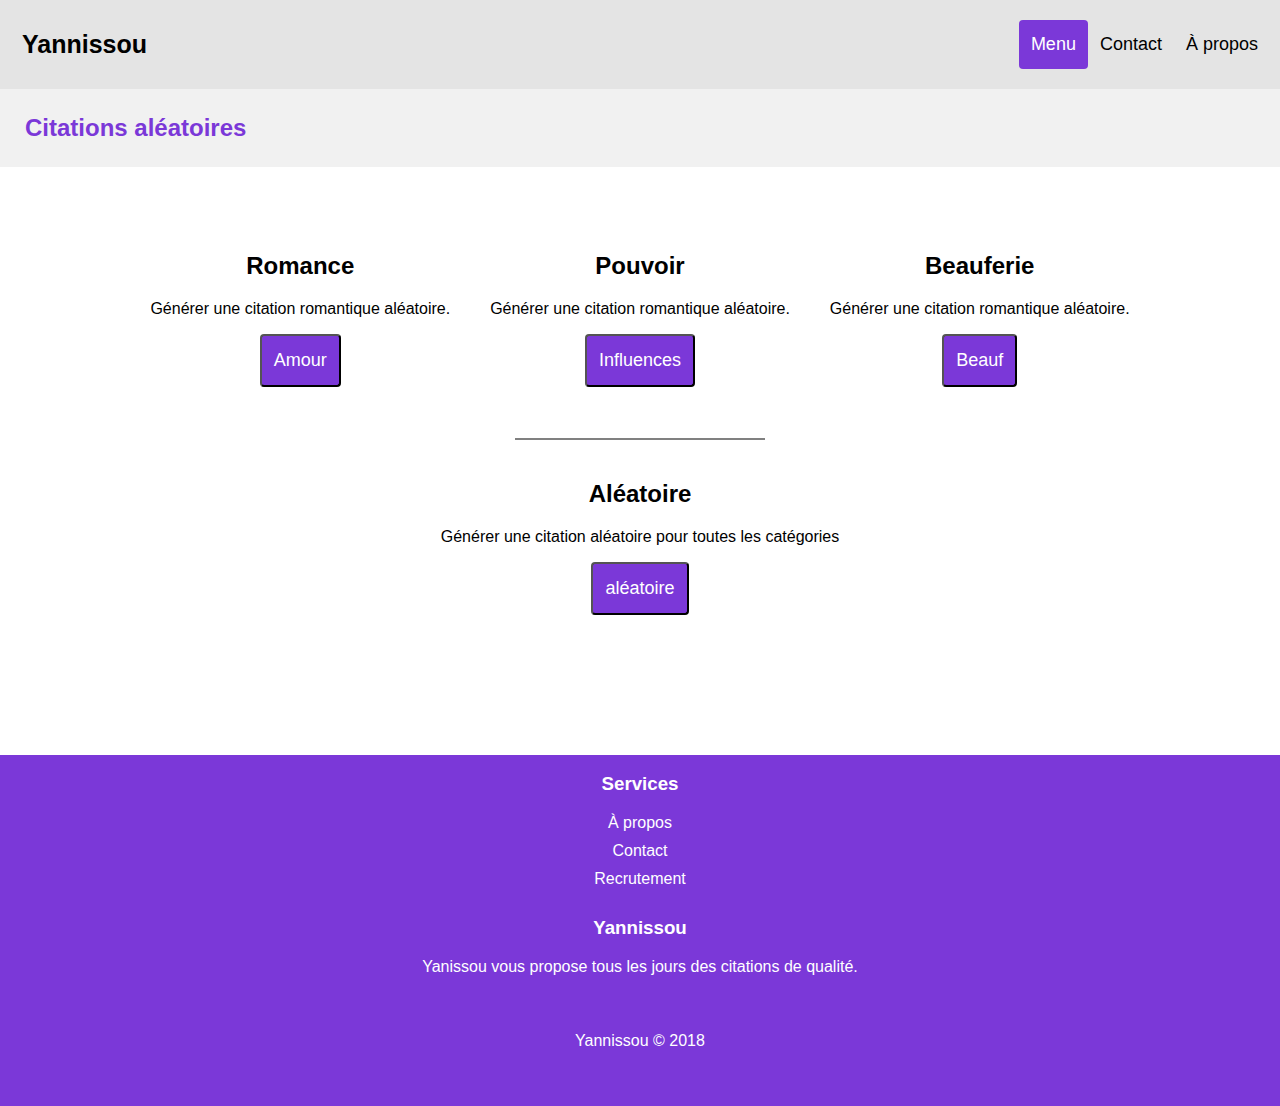
==== index.html @ 00366a33 "Update and rename générateur_citations.html to index.html" ====
<html>
<head>
	<title> Générateur de citations </title>
	<meta http-equiv="Content-Type" content="text/html; charset=UTF-8">
	<link rel="stylesheet" href="index.css" type="text/css">
    <link rel="stylesheet" href="script_header.js" type="text/css">
    <link rel="stylesheet" href="index_header.css" type="text/css">




	<script type="text/javascript">
		function citation(choix) {

		
		var tableau = new Array(29);
			tableau[0] = "“Le bonheur existe, il est dans l'amour”, Michelle Morgan";
			tableau[1] = "“Je ne sais où va mon chemin mais je marche mieux quand ma main serre la tienne”, Alfred de Musset";
			tableau[2] = "“Il n’y a rien de plus précieux en ce monde que le sentiment d’exister pour quelqu’un”, Victor Hugo";
            tableau[3] = "“La plus grande vérité qu'on puisse apprendre un jour est qu'il suffit d'aimer et de l'être en retour.” Evan McGregor, Moulin Rouge";
			tableau[4] = "“Aimer, c’est savoir dire je t’aime sans parler.”, Victor Hugo";
			tableau[5] = "“L’amour est comme le vent, nous ne savons pas d’où il vient.”, Honoré de Balzac";
            tableau[6] = "“Donnez à ceux que vous aimez des ailes pour voler, des racines pour revenir, et des raisons de rester.”, Dalaï Lama";
			tableau[7] = "“S'aimer soi-même, c'est l'assurance d'une longue histoire d'amour.”, Oscar Wilde";
			tableau[8] = "“Je ne dirai pas les raisons que tu as de m'aimer. Car tu n'en as point. La raison d'aimer, c'est l'amour”, Antoine de Saint-Exupéry";
            tableau[9] = "“L'amour n'a point d'âge; il est toujours naissant. Les poètes l'ont dit.”, Blaise Pascal";
			tableau[10] = "“Le pouvoir ne réside au fond que là où les hommes croient qu’il réside, le pouvoir n’est qu’un tour de passe-passe.”, Lord Varys, Game of Thrones";
			tableau[11] = "“A qui peut se vaincre soi-même, il est peu de chose qui puisse résister.”, Louis XIV";
            tableau[12] = "“La soif de dominer est celle qui s'éteint la dernière dans le coeur de l'homme.”, Nicolas Machiavel";
			tableau[13] = "“Un acte de justice et de douceur a souvent plus de pouvoir sur le coeur des hommes que la violence et la barbarie”, Nicolas Machiavel";
			tableau[14] = "“On gouverne mieux les hommes par leurs vices que par leurs vertus.”, Napoléon Bonaparte";
            tableau[15] = "“Le mot de “vertu politique” est un non-sens.”, Napoléon Bonaparte";
			tableau[16] = "“Un conciliateur c'est quelqu'un qui nourrit un crocodile en espérant qu'il sera le dernier à être mangé.”, Winston Churchill";
			tableau[17] = "“Le pouvoir de l’homme s’est accru dans tous les domaines, excepté sur lui-même.”, Winston Churchill";
            tableau[18] = "“Je n'ai jamais prôné la guerre, sauf comme moyen pour obtenir la paix.”, Ulysse S Grant";
			tableau[19] = "“L’expérience, voilà le maître en toutes choses.”, Jules César";
			tableau[20] = "“Chuck Norris ne ment pas, c'est la vérité qui se trompe.”, Chuck Norris";
            tableau[21] = "“Mozart était tellement précoce qu'à 35 ans il était déjà mort.”, Pierre Desproges";
			tableau[22] = "“Chuck Norris est mort depuis 10 ans, mais la Mort n'a pas encore trouvé le courage d'aller lui dire.”, Chuck Norris";
			tableau[23] = "“Certains disent : La violence ne résout rien, Chuck Norris leur répond : C'est que t'as pas tapé assez fort.”, Chuck Norris";
            tableau[24] = "“Il faut cueillir les cerises avec la queue. J'avais déjà du mal avec la main !”, Coluche";
			tableau[25] = "“Je voudrais rassurer les peuples qui meurent de faim dans le monde : ici, on mange pour vous.”, Coluche";
			tableau[26] = "“Chuck Norris peut t'étrangler avec un téléphone sans fil.'” Chuck Norris";
            tableau[27] = "“J’avais une maison au bord de la mer mais pour aller à la plage, il fallait passer devant un bar. Je n’ai jamais vu la mer.”, George Best";
			tableau[28] = "“J’arrête de boire mais seulement quand je dors.”, George Best";
			tableau[29] = "“Dieu a dit : Que la lumière soit ! Et Chuck Norris répondit : On dit s'il vous plait !”, Chuck Norris";

	var choix;
	if (choix == 1) {
		var min = 0;
		var max = 9;
		var random =  Math.floor(Math.random() * (max - min + 1)) + min;
		
		var quote = tableau[random];
		alert(quote);
	}
	else if (choix == 2) {
		var min = 10;
		var max = 19;
		var random =  Math.floor(Math.random() * (max - min + 1)) + min;
		
		var quote = tableau[random];
		alert(quote);
	}
	else if (choix == 3) {
		var i = 0;
		var min = 20;
		var max = 29;
		var random =  Math.floor(Math.random() * (max - min + 1)) + min;
		
		var quote = tableau[random];
		alert(quote);
	}
	else if (choix == 4) {
		var i = 0;
		var min = 0;
		var max = 29;
		var random =  Math.floor(Math.random() * (max - min + 1)) + min;
		
		var quote = tableau[random];
		alert(quote);
	}
	}
	</script>
</head>
<body>


<!--------- Header ------->



<header class="header">
    <a href="#default" class="logo">Yannissou</a>
    <div class="header-right">
        <a class="active" href="#home">Menu</a>
        <a href="#contact">Contact</a>
        <a href="#about">À propos</a>
    </div>
</header>


<!--------- Body ------->


<body>


    <div id="container-1" class="title">

        <h2 id="title-1">Citations aléatoires</h2>

    </div>

<!--------- Colonnes ------->

<div class="row_random-citation">

    <!-- 1ere colonne -->
    <div id="column-love" class="column">

        <div> 

        <h2 class="titre_category">Romance</h2>
        <p>Générer une citation romantique aléatoire.</p>

        </div>

        <!-- Buton --->
        <div>
            <button id="button-love" class="style-button" type="button" onClick="citation(1);">
                Amour
            </button>
        
        </div>

      
    </div>

    <!-- 2eme colonne -->
    <div id="column-pouvoir" class="column">
        <div>
        
            <h2 class="titre_category">Pouvoir</h2>
            <p>Générer une citation romantique aléatoire.</p>
        
        </div>
        
        <!-- Buton --->
        <div>
            <button id="button-pouvoir" class="style-button" type="button" onClick="citation(2);">
                Influences
            </button> 
        
        </div>
    </div>

    <!-- 3eme colonne -->
    <div id="column-beauf" class="column">
        <div>
        
            <h2 class="titre_category">Beauferie</h2>
            <p>Générer une citation romantique aléatoire.</p>
        
        </div>
        
        <!-- Buton --->
        <div>
            <button id="button-beauf" class="style-button" type="button" onClick="citation(3);">
                Beauf
            </button> 
        
        </div>
    </div>
</div>


<!-- ligne séparation -->

<P>
    <HR NOSHADE ALIGN=CENTER WIDTH="250">
</P>


<!-- ligne aléatoire -->


<div id="group_aleatoire" class="column">  
            <div>
            
                <h2 class="titre_category">Aléatoire</h2>
                <p>Générer une citation aléatoire pour toutes les catégories</p>
            
            </div>

        <!-- Buton --->
        <div>
            <button id="button-aleatoire" class="style-button" type="button" onClick="citation(4);">
                aléatoire
            </button>
        
        </div>

</div>


</body>

    <!-- footer -->

    <div class="footer-dark">
        <footer>
            <div class="container">
                <div class="row">
                    <div class="col-sm-6 col-md-3 item">
                        <h3>Services</h3>
                        <ul>
                            <li><a href="#" class="footer-link">À propos</a></li>
                            <li><a href="#"  class="footer-link">Contact</a></li>
                            <li><a href="#" class="footer-link">Recrutement</a></li>
                        </ul>
                    </div>
   
                    <div class="col-md-6 item text">
                        <h3>Yannissou</h3>
                        <p>Yanissou vous propose tous les jours des citations de qualité.</p>
                    </div>
                    
                <p class="copyright">Yannissou © 2018</p>
            </div>
        </footer>
    </div>
</html>
---- index.css ----
* {
  box-sizing: border-box;
}

body { 
  margin: 0;
  font-family: Arial, Helvetica, sans-serif;
}


/* column */ 

.row_random-citation {
    display: flex;
    justify-content: center;
    align-items: center;
    gap: 40px;
    grid-template-columns: 1fr 1fr;
    grid-template-rows: auto;
    padding: 35px;
    margin-top: 30px;
    column-rule-style: solid;
}

div#container-1 {
    background-color: #f1f1f1;
}


h2#title-1 {
display: block;
    padding: 25px;
    margin: 0;
    color: #7b38d8;
}

h2.titre_category{
  text-align: center;
}

.style-button {
 margin: 0 auto;
    background-color: #7b38d8;
    color: white;
    text-align: center;
    padding: 12px;
        font-size: 18px;
    line-height: 25px;
    border-radius: 4px;
    display: flex;
    align-items: center;
    justify-content: center;
}

div#group_aleatoire {

    margin-top : 40px;
  display: block;
  text-align: center;
}



/* footer */ 

.footer-link {
    display: inline-block; 
    margin-bottom: 10px; 
    color: #fff;
    text-decoration: none;
    white-space: nowrap;

  }


.footer-link :hover{
    color: #fdc208;
  }


.footer-dark {
    position: static;
    overflow: visible;
    margin-top: 140px;
    margin-bottom: 0px;
    clear: none;
    -webkit-box-orient: vertical;
    -webkit-box-direction: normal;
    -webkit-flex-direction: column;
    -ms-flex-direction: column;
    flex-direction: column;
    -webkit-flex-wrap: nowrap;
    -ms-flex-wrap: nowrap;
    flex-wrap: nowrap;
    text-align: center;
    -o-object-fit: fill;
    object-fit: fill;
    background-color: #7b38d8;
    color: white;
   

}

ul {
      list-style: none;
      padding: 0;
}

.container {
    display: flex;
    -webkit-box-orient: vertical;
    -webkit-box-direction: normal;
    -webkit-flex-direction: column;
    -ms-flex-direction: column;
    flex-direction: column;
    -webkit-justify-content: space-around;
    -ms-flex-pack: distribute;
    justify-content: space-around;
    -webkit-box-align: center;
    -webkit-align-items: center;
    -ms-flex-align: center;
    align-items: center;
    text-align: center;

}

p.copyright {
    padding: 40px 20px;
}
---- index_header.css ----
.header {
  overflow: hidden;
  background-color: #e4e4e4;
  padding: 20px 10px;
}

.header a {
  float: left;
  color: black;
  text-align: center;
  padding: 12px;
  text-decoration: none;
  font-size: 18px; 
  line-height: 25px;
  border-radius: 4px;
}

.header a.logo {
  font-size: 25px;
  font-weight: bold;
}

.header a:hover {
  background-color: #ddd;
  color: black;
}

.header a.active {
  background-color: #7b38d8;
  color: white;
}

.header-right {
  float: right;
}

@media screen and (max-width: 500px) {
  .header a {
    float: none;
    display: block;
    text-align: left;
  }
  
  .header-right {
    float: none;
  }
}
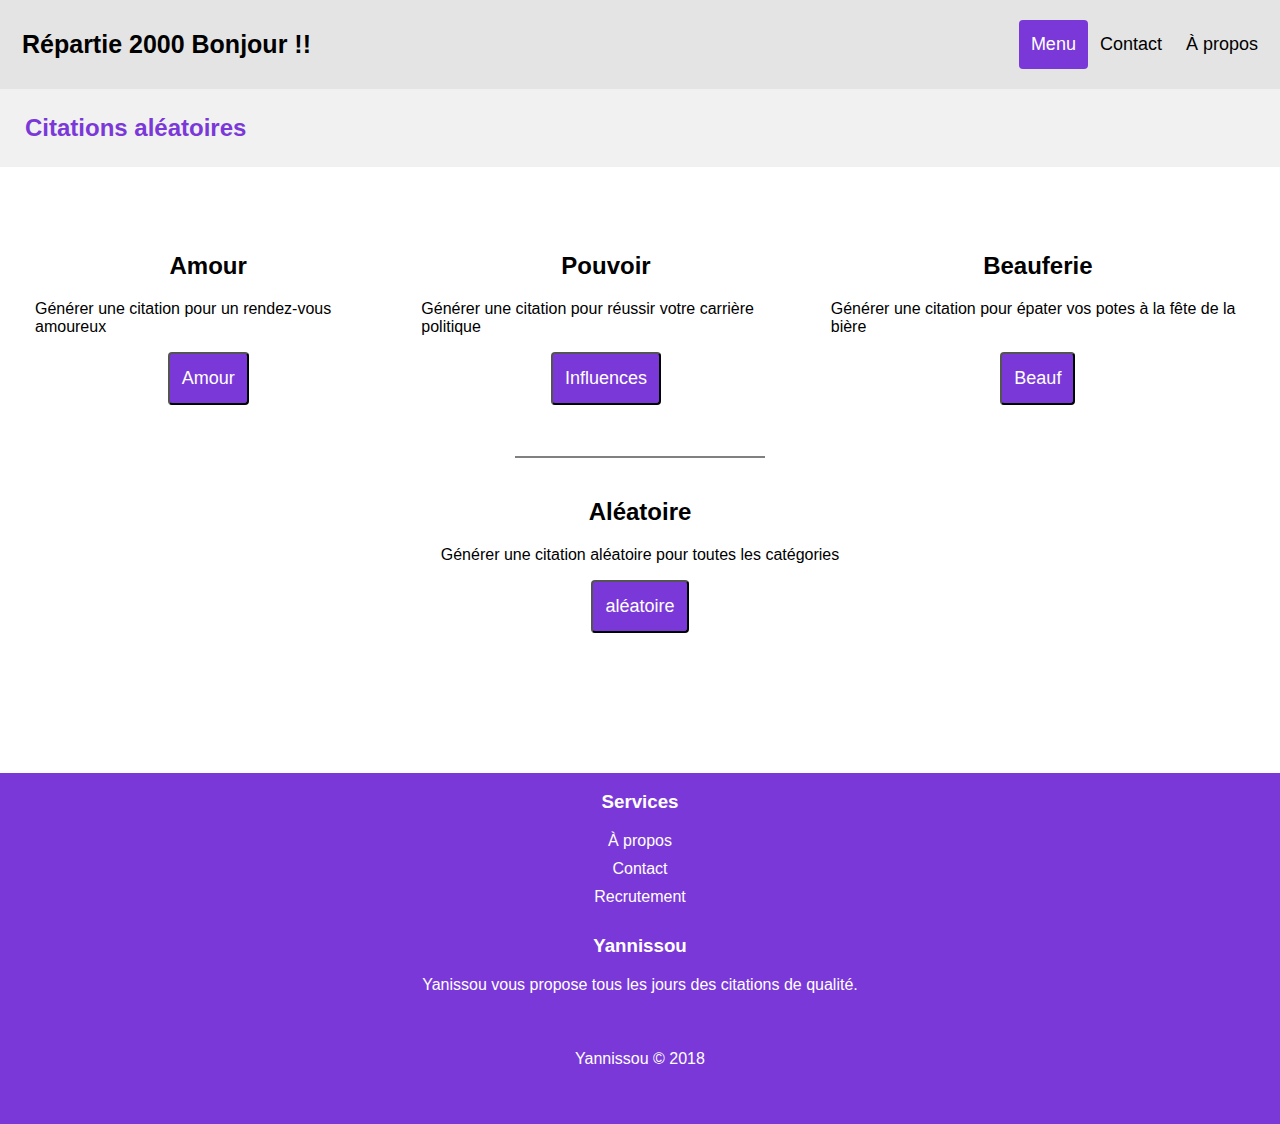
==== commit e91c46c0: "Update index.html" ====
--- a/index.html
+++ b/index.html
@@ -91,7 +91,7 @@
 
 
 <header class="header">
-    <a href="#default" class="logo">Yannissou</a>
+    <a href="#default" class="logo">Répartie 2000 Bonjour !!</a>
     <div class="header-right">
         <a class="active" href="#home">Menu</a>
         <a href="#contact">Contact</a>
@@ -121,8 +121,8 @@
 
         <div> 
 
-        <h2 class="titre_category">Romance</h2>
-        <p>Générer une citation romantique aléatoire.</p>
+        <h2 class="titre_category">Amour</h2>
+        <p> Générer une citation pour un rendez-vous amoureux </p>
 
         </div>
 
@@ -142,7 +142,7 @@
         <div>
         
             <h2 class="titre_category">Pouvoir</h2>
-            <p>Générer une citation romantique aléatoire.</p>
+            <p>Générer une citation pour réussir votre carrière politique</p>
         
         </div>
         
@@ -160,7 +160,7 @@
         <div>
         
             <h2 class="titre_category">Beauferie</h2>
-            <p>Générer une citation romantique aléatoire.</p>
+            <p>Générer une citation pour épater vos potes à la fête de la bière</p>
         
         </div>
         
